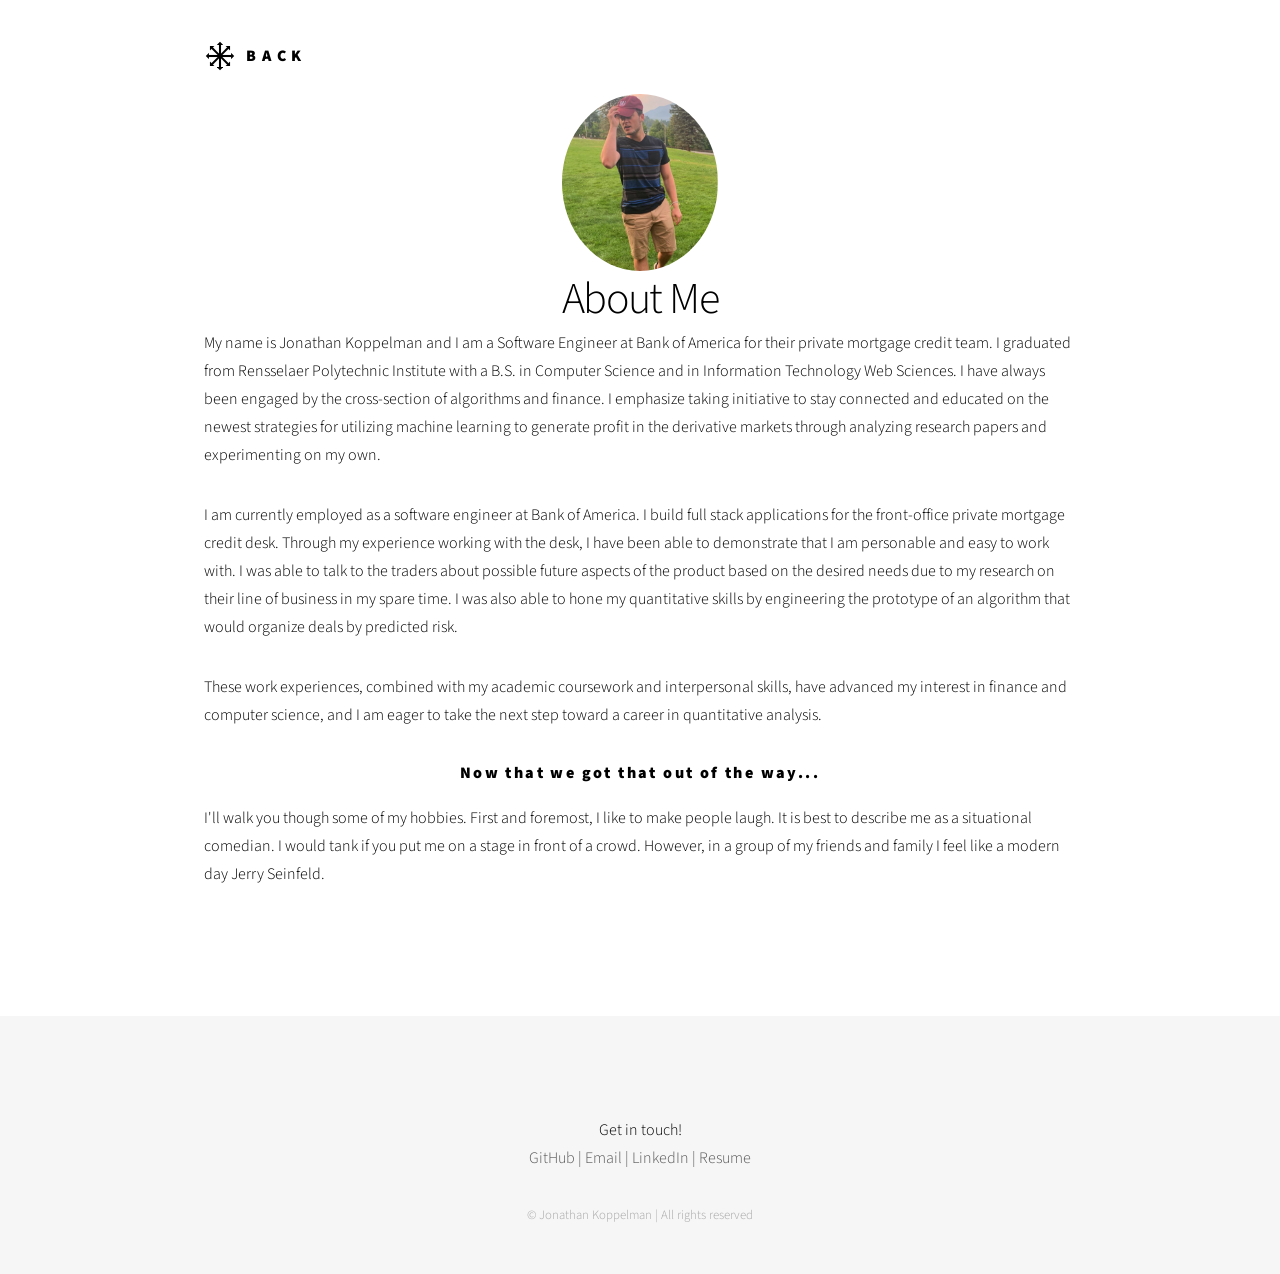
==== aboutMe.html @ 5f38b993 "first website push" ====
<!DOCTYPE HTML>
<html>
    <head>
        <title>About Me - Jonathan Koppelman</title>
        <meta charset="utf-8" />
        <meta name="viewport" content="width=device-width, initial-scale=1" />
        <link rel="stylesheet" href="assets/css/main.css" />

        <script>
            (function(i,s,o,g,r,a,m){i['GoogleAnalyticsObject']=r;i[r]=i[r]||function(){
            (i[r].q=i[r].q||[]).push(arguments)},i[r].l=1*new Date();a=s.createElement(o),
            m=s.getElementsByTagName(o)[0];a.async=1;a.src=g;m.parentNode.insertBefore(a,m)
            })(window,document,'script','https://www.google-analytics.com/analytics.js','ga');

            ga('create', 'UA-92519809-1', 'auto');
            ga('send', 'pageview');

        </script>

    </head>
    <body>
        <!-- Wrapper -->
            <div id="wrapper">

                <!-- Header -->
                    <header id="header">
                        <div class="inner">

                            <!-- Logo -->
                                <a href="index.html" class="logo">
                                    <span class="symbol"><img src="images/Chaos_star.svg" alt="" /></span><span class="title">BACK</span>
                                </a>

                        </div>
                    </header>

                <!-- Main -->
                    <div id="main">
                        <div class="inner">
                            
                            <div id="center">
                                <img class="circular--square" src="images/headshot.PNG" />
                            </div>
                            <h1>About Me</h1>
                            <p>My name is Jonathan Koppelman and I am a Software Engineer at Bank of America for their private mortgage credit team. I graduated from Rensselaer Polytechnic Institute with a B.S. in Computer Science and in Information Technology Web Sciences. 
                                I have always been engaged by the cross-section of algorithms and finance. I emphasize taking initiative to stay connected and educated on the newest strategies for utilizing machine learning to generate profit in the derivative markets through 
                                analyzing research papers and experimenting on my own.</p>
                            <p>I am currently employed as a software engineer at Bank of America. I build full stack applications for the front-office private mortgage credit desk. Through my experience working with the desk, I have been able to demonstrate that I am personable and easy to work with. 
                                I was able to talk to the traders about possible future aspects of the product based on the desired needs due to my research on their line of business in my spare time. 
                                I was also able to hone my quantitative skills by engineering the prototype of an algorithm that would organize deals by predicted risk. </p>
                            <p>These work experiences, combined with my academic coursework and interpersonal skills, have advanced my interest in finance and computer science, and I am eager to take the next step toward a career in quantitative analysis.</p>  
                            
                            <div id="center">
                                <h3><strong>Now that we got that out of the way...</strong></h3>
                            </div>
                            
                            <p>I'll walk you though some of my hobbies. First and foremost, I like to make people laugh. It is best to describe me as a situational comedian. I would tank if you put me on a stage in front of a crowd. However, in a group of my friends and family
                                I feel like a modern day Jerry Seinfeld. 
                            </p>
                        </div>
                    </div>
                <!-- Footer -->
                <footer id="footer">
                    <div class="inner">
                        <section>
                            <div id="center">
                                <p style="margin:0">Get in touch!</p>
                                <a href="https://github.com/jonathankopp" target="#" class="icon style2 fa-github"><span class="label">GitHub |</span></a>
                                <!--<a href="tel:" class="icon style2 fa-phone"><span class="label">Phone |</span></a></li>-->
                                <a href="mailto:jonathan.koppelm@gmail.com?Subject=Query to Connect" class="icon style2 fa-envelope-o"><span class="label"> Email |</span></a>
                                <a href="https://www.linkedin.com/in/jonathan-koppelman-53009812b/" target="#" class="icon style2 fa-envelope-o"><span > LinkedIn |</span></a>
                                <a href="assets/general/JonathanResume.pdf" target="#" download class="icon style2 fa-envelope-o"><span > Resume</span></a>
                            </div>
                        </section>
                    </div>
                    <p></p>

                    <div class="inner">
                        <section>
                            <ul class="copyright">
                                <li>&copy; Jonathan Koppelman | All rights reserved</li>
                            </ul>
                        </section>
                    </div>
                </footer>

            </div>

        <!-- Scripts -->
            <script src="assets/js/jquery.min.js"></script>
            <script src="assets/js/skel.min.js"></script>
            <script src="assets/js/util.js"></script>
            <!--[if lte IE 8]><script src="assets/js/ie/respond.min.js"></script><![endif]-->
            <script src="assets/js/main.js"></script>

    </body>
</html>
---- assets/css/main.css ----
@import url("https://fonts.googleapis.com/css?family=Source+Sans+Pro:300,700,900");


	html, body, div, span, applet, object, iframe, h1, h3, h4, h5, h6, p, blockquote, pre, a, abbr, acronym, address, big, cite, code, del, dfn, em, img, ins, kbd, q, s, samp, small, strike, strong, sub, sup, tt, var, b, u, i, center, dl, dt, dd, ol, ul, li, fieldset, form, label, legend, table, caption, tbody, tfoot, thead, tr, th, td, article, aside, details, embed, figure, figcaption, footer, header, hgroup, menu, nav, output, ruby, section, summary, time, mark, audio, video {
		margin: 0;
		padding: 0;
		border: 0;
		font-size: 100%;
		font: inherit;
		vertical-align: baseline;
	}

	h2,h1{
		margin: 0;
		padding: 0;
		border: 0;
		font-size: 100%;
		font: inherit;
		vertical-align: baseline;
		text-align: center;
	}

	article, aside, details, figcaption, figure, footer, header, hgroup, menu, nav, section {
		display: block;
	}

	body {
		line-height: 1;
	}

	ol, ul {
		list-style: none;
	}

	blockquote, q {
		quotes: none;
	}

	blockquote:before, blockquote:after, q:before, q:after {
		content: '';
		content: none;
	}

	table {
		border-collapse: collapse;
		border-spacing: 0;
	}

	body {
		-webkit-text-size-adjust: none;
	}

/* Box Model */

	*, *:before, *:after {
		-moz-box-sizing: border-box;
		-webkit-box-sizing: border-box;
		box-sizing: border-box;
	}

/* Type */
	body, input, select, textarea {
		color: #000000;/*#585858;*/

		font-family: "Source Sans Pro", Helvetica, sans-serif;
		font-size: 16pt;
		font-weight: 300;
		line-height: 1.75;
	}

	a {
		text-decoration: none;
		color: #585858;
		border-bottom: dotted 1px rgba(88, 88, 88, 0.5);
	}
	a:hover {
		border-bottom-color: transparent;
		color: #f2849e;
	}

	strong, b {
		font-weight: 900;
	}

	em, i {
		font-style: italic;
	}

	p {
		margin: 0 0 2em 0;
	}

	h1 {
		font-size: 2.75em;
		/*font-weight: 700;*/
		line-height: 1.3;
		/*margin: 0 0 1em 0;*/
		letter-spacing: -0.035em;
	}

	h1 a {
		color: inherit;
	}

	h2, h3, h4, h5, h6 {
		/*font-weight: 900;*/
		line-height: 1.5;
		margin: 0 0 1.2em 0;
		/*text-transform: uppercase;*/
		letter-spacing: 0.15em;
	}

	h2 a, h3 a, h4 a, h5 a, h6 a {
		color: inherit;
	}

	h2 {
		font-size: 1.1em;
	}

	h3 {
		font-size: 1em;
	}

	h4, h5, h6 {
		font-size: 0.8em;
	}

	blockquote {
		border-left: solid 4px #c9c9c9;
		font-style: italic;
		margin: 0 0 2em 0;
		padding: 0.5em 0 0.5em 2em;
	}

	code {
		background: rgba(144, 144, 144, 0.075);
		border-radius: 4px;
		border: solid 1px #c9c9c9;
		font-family: "Courier New", monospace;
		font-size: 0.9em;
		margin: 0 0.25em;
		padding: 0.25em 0.65em;
	}

	pre {
		-webkit-overflow-scrolling: touch;
		font-family: "Courier New", monospace;
		font-size: 0.9em;
		margin: 0 0 2em 0;
	}

	pre code {
		display: block;
		line-height: 1.75;
		padding: 1em 1.5em;
		overflow-x: auto;
	}

	.align-left {
		text-align: left;
	}

	.align-center {
		text-align: center;
	}

	.align-right {
		text-align: right;
	}
	
	.circular--square {
		border-radius: 50%;
		height: 18%;
		width: 18%;
	}



/* Icon */

	.icon {
		text-decoration: none;
		border-bottom: none;
		position: relative;
	}

		.icon:before {
			-moz-osx-font-smoothing: grayscale;
			-webkit-font-smoothing: antialiased;
			font-family: FontAwesome;
			font-style: normal;
			font-weight: normal;
			text-transform: none !important;
		}

		.icon > .label {
			/*display: none;*/
		}

/* Box */

	.box {
		border-radius: 4px;
		border: solid 1px #c9c9c9;
		margin-bottom: 2em;
		padding: 1.5em;
	}

		.box > :last-child,
		.box > :last-child > :last-child,
		.box > :last-child > :last-child > :last-child {
			margin-bottom: 0;
		}

		.box.alt {
			border: 0;
			border-radius: 0;
			padding: 0;
		}

/* Image */

	.image {
		border-radius: 4px;
		border: 0;
		display: inline-block;
		position: relative;

		background-color: #797b7f;

	}

		.image img {
			border-radius: 4px;
			display: block;
		}

		.image.left, .image.right {
			max-width: 40%;
		}

			.image.left img, .image.right img {
				width: 100%;
			}

		.image.left {
			float: left;
			padding: 0 1.5em 1em 0;
			top: 0.25em;
		}

		.image.right {
			float: right;
			padding: 0 0 1em 1.5em;
			top: 0.25em;
		}

		.image.fit {
			display: block;
			margin: 0 0 2em 0;
			width: 100%;
		}

			.image.fit img {
				width: 100%;
			}

		.image.main {
			display: block;
			margin: 0 0 3em 0;
			width: 100%;
		}

			.image.main img {
				width: 100%;
			}


/* Tiles */

	.tiles {
		display: -moz-flex;
		display: -webkit-flex;
		display: -ms-flex;
		display: flex;
		-moz-flex-wrap: wrap;
		-webkit-flex-wrap: wrap;
		-ms-flex-wrap: wrap;
		flex-wrap: wrap;
		postiion: relative;
		margin: -2.5em 0 0 -2.5em;
	}

		.tiles article {
			position: relative;
			width: calc(33.33333% - 2.5em);
			margin: 2.5em 0 0 2.5em;
		}

			.tiles article > .image {
				-moz-transition: -moz-transform 0.5s ease;
				-webkit-transition: -webkit-transform 0.5s ease;
				-ms-transition: -ms-transform 0.5s ease;
				transition: transform 0.5s ease;
				position: relative;
				display: block;
				width: 100%;
				border-radius: 4px;
				overflow: hidden;
			}

				.tiles article > .image img {
					display: block;
					width: 100%;
				}

				.tiles article > .image:before {
					-moz-pointer-events: none;
					-webkit-pointer-events: none;
					-ms-pointer-events: none;
					pointer-events: none;
					-moz-transition: background-color 0.5s ease, opacity 0.5s ease;
					-webkit-transition: background-color 0.5s ease, opacity 0.5s ease;
					-ms-transition: background-color 0.5s ease, opacity 0.5s ease;
					transition: background-color 0.5s ease, opacity 0.5s ease;
					content: '';
					display: block;
					position: absolute;
					top: 0;
					left: 0;
					width: 100%;
					height: 100%;
					opacity: 1.0;
					z-index: 1;
					opacity: 0.8;
				}

				.tiles article > .image:after {
					-moz-pointer-events: none;
					-webkit-pointer-events: none;
					-ms-pointer-events: none;
					pointer-events: none;
					-moz-transition: opacity 0.5s ease;
					-webkit-transition: opacity 0.5s ease;
					-ms-transition: opacity 0.5s ease;
					transition: opacity 0.5s ease;
					content: '';
					display: block;
					position: absolute;
					top: 0;
					left: 0;
					width: 100%;
					height: 100%;
					background-position: center;
					background-repeat: no-repeat;
					background-size: 100% 100%;
					opacity: 0.25;
					z-index: 2;
				}

			.tiles article > a {
				display: -moz-flex;
				display: -webkit-flex;
				display: -ms-flex;
				display: flex;
				-moz-flex-direction: column;
				-webkit-flex-direction: column;
				-ms-flex-direction: column;
				flex-direction: column;
				-moz-align-items: center;
				-webkit-align-items: center;
				-ms-align-items: center;
				align-items: center;
				-moz-justify-content: center;
				-webkit-justify-content: center;
				-ms-justify-content: center;
				justify-content: center;
				-moz-transition: background-color 0.5s ease, -moz-transform 0.5s ease;
				-webkit-transition: background-color 0.5s ease, -webkit-transform 0.5s ease;
				-ms-transition: background-color 0.5s ease, -ms-transform 0.5s ease;
				transition: background-color 0.5s ease, transform 0.5s ease;
				position: absolute;
				top: 0;
				left: 0;
				width: 100%;
				height: 100%;
				padding: 1em;
				border-radius: 4px;
				border-bottom: 0;
				color: #ffffff;
				text-align: center;
				text-decoration: none;
				z-index: 3;
			}

				.tiles article > a > :last-child {
					margin: 0;
				}

				.tiles article > a:hover {
					color: #ffffff !important;
				}

				.tiles article > a h2 {
					margin: 0;
				}

				.tiles article > a .content {
					-moz-transition: max-height 0.5s ease, opacity 0.5s ease;
					-webkit-transition: max-height 0.5s ease, opacity 0.5s ease;
					-ms-transition: max-height 0.5s ease, opacity 0.5s ease;
					transition: max-height 0.5s ease, opacity 0.5s ease;
					width: 100%;
					max-height: 0;
					line-height: 1.5;
					margin-top: 0.35em;
					opacity: 0;
				}

					.tiles article > a .content > :last-child {
						margin-bottom: 0;
					}

			/* .tiles article.tile > .image:before {
				background-color: #797b7f;
			} */

			.tiles article.tile > .image:before {
				background-color: inherit;
			}

			body:not(.is-touch) .tiles article:hover > .image {
				-moz-transform: scale(1.1);
				-webkit-transform: scale(1.1);
				-ms-transform: scale(1.1);
				transform: scale(1.1);
			}

				body:not(.is-touch) .tiles article:hover > .image:before {
					background-color: #333333;
					opacity: 0.35;
				}

				body:not(.is-touch) .tiles article:hover > .image:after {
					opacity: 0;
				}

			body:not(.is-touch) .tiles article:hover .content {
				max-height: 15em;
				opacity: 1;
			}

/* Header */

	#header {
		padding: 2.5em 0 0.1em 0 ;
	}

		#header .logo {
			display: block;
			border-bottom: 0;
			color: inherit;
			font-weight: 900;
			letter-spacing: 0.35em;
			margin: 0 0 0em 0;
			text-decoration: none;
			text-transform: uppercase;
			display: inline-block;
		}

			#header .logo > * {
				display: inline-block;
				vertical-align: middle;
			}

			#header .logo .symbol {
				margin-right: 0.65em;
			}

				#header .logo .symbol img {
					display: block;
					width: 2em;
					height: 2em;
					/* border-radius: 50%; */
				}

		#header nav {
			position: fixed;
			right: 2em;
			top: 2em;
			z-index: 10000;
		}

			#header nav ul {
				display: -moz-flex;
				display: -webkit-flex;
				display: -ms-flex;
				display: flex;
				-moz-align-items: center;
				-webkit-align-items: center;
				-ms-align-items: center;
				align-items: center;
				list-style: none;
				margin: 0;
				padding: 0;
			}

				#header nav ul li {
					display: block;
					padding: 0;
				}

					#header nav ul li a {
						display: block;
						position: relative;
						height: 3em;
						line-height: 3em;
						padding: 0 1.5em;
						background-color: rgba(255, 255, 255, 0.5);
						border-radius: 4px;
						border: 0;
						font-size: 0.8em;
						font-weight: 900;
						letter-spacing: 0.35em;
						text-transform: uppercase;
					}

					#header nav ul li a[href="#menu"] {
						-webkit-tap-highlight-color: transparent;
						width: 4em;
						text-indent: 4em;
						font-size: 1em;
						overflow: hidden;
						padding: 0;
						white-space: nowrap;
					}

/* Main */

	#main {
		padding: 0em 0 6em 0 ;
	}

/* Footer */

	#footer {
		padding: 2em 0 2em 0 ;
		background-color: #f6f6f6;
		margin: auto;
	}

		#footer > .inner {
			display: -moz-flex;
			display: -webkit-flex;
			display: -ms-flex;
			display: flex;
			-moz-flex-wrap: wrap;
			-webkit-flex-wrap: wrap;
			-ms-flex-wrap: wrap;
			flex-wrap: wrap;
			-moz-flex-direction: row;
			-webkit-flex-direction: row;
			-ms-flex-direction: row;
			flex-direction: row;


			position: relative;
    	margin: 0 auto;

		}

			#footer > .inner section {
				margin: 0 auto;
			}

			#footer > .inner .copyright {
				margin-top: 5em;
				list-style: none;
				font-size: 0.8em;
				color: rgba(88, 88, 88, 0.5);
    		text-align: center;
    		margin: 0 auto;
			}
				#footer > .inner .copyright a {
					color: inherit;
				}
				#footer > .inner .copyright li {
					display: inline-block;
					border-left: solid 1px rgba(88, 88, 88, 0.15);
					line-height: 1;
					padding: 0 0 0 1em;
					margin: 0 0 0 1em;
				}
				#footer > .inner .copyright li:first-child {
					border-left: 0;
					padding-left: 0;
					margin-left: 0;
				}

/* Wrapper */

	#wrapper > * > .inner {
		width: 100%;
		max-width: 68em;
		margin: 0 auto;
		padding: 0 6.75em;
	}

/* Images Div in text */
#center {
	padding: 0;
	margin-left: auto;
	margin-right: auto;
	margin-top: 20px;
	text-align: center;
}
/* #center img {
	height: auto;
	max-width: 370px;
	vertical-align: middle;
} */


#center img {
	height: auto;
	max-width: 100%;
	vertical-align: middle;
	/*height: 720px;
	width: 1280px;
	vertical-align: left;*/
}


/* Sidebar -- NOT USING BELOW THIS YET */

#metadata {
	margin: 			0px 20px 60px 20px;
	padding: 			50px 0 0 0;
	border-top:			1px solid rgb(200,200,200);
}
#metadata li {
	margin-bottom: 		30px;
}
#metadata a {
	font-weight:		400;
}

/* outside links stay bold (since they aren't to sort terms) */
#metadata a.outside-link, #resources a, #notes a {
	font-weight:		600;
}
#meta-project-name {
	display: 			none;		/* activated when "sticking" to top */
}

/* Artwork */

#artwork {
	padding: 			0 20px 20px 20px;
}
#artwork h1 {
	margin:				0.75em 0 0.3em 0;
}
#artwork p, #experiments p {
	margin-bottom: 		2em;
	text-align: 		justify;
}
#artwork p+p, #experiments p+p {
	text-indent: 		2em;
}
#artwork img:nth-child(n+2), #artwork img + p {
	margin-top: 40px;
}
.no-indent {
	text-indent:		0 !important;
	margin-bottom: 		1em !important;
}
.project-link {
	margin-bottom:		2em;
}
.imagesTwoUp {
	width: 				45%;
}
.imagesTwoUp:nth-child(even) {
	margin-left: 		4%;
}
.normalList {
	margin-top: -0.8em;
	list-style: disc inside none;
}




/* 404 PAGE */
#page-not-found {
	text-align:  		center;
	margin-bottom:  	50px;
	padding-top: 		30px;
	line-height:  		4em;
}



/* Media Conditions */

@media screen and (max-width: 1680px) {
	body, input, select, textarea {
		font-size: 14pt;
	}

}

@media screen and (max-width: 1280px) {

	body, input, select, textarea {
		font-size: 12pt;
	}

	.tiles {
		margin: -1.25em 0 0 -1.25em;
	}

	.tiles article {
		width: calc(33.33333% - 1.25em);
		margin: 1.25em 0 0 1.25em;
	}

	#footer {
		padding: 5em 0 3em 0 ;
	}

}

@media screen and (max-width: 980px) {

	.tiles {
		margin: -2.5em 0 0 -2.5em;
	}

	.tiles article {
		width: calc(50% - 2.5em);
		margin: 2.5em 0 0 2.5em;
	}


	h1 br, h2 br, h3 br, h4 br, h5 br, h6 br {
		display: none;
	}

}

@media screen and (max-width: 736px) {

	.tiles {
		margin: -1.25em 0 0 -1.25em;
	}

	.tiles article {
		width: calc(50% - 1.25em);
		margin: 1.25em 0 0 1.25em;
	}

	.tiles article:hover > .image {
		-moz-transform: scale(1.0);
		-webkit-transform: scale(1.0);
		-ms-transform: scale(1.0);
		transform: scale(1.0);
	}
	.image.main {
		margin: 0 0 2em 0;
	}

	h1 {
		font-size: 2em;
		margin: 0 0 1em 0;
	}

	h2 {
		font-size: 1em;
	}

	h3 {
		font-size: 0.8em;
	}

	#main {
		padding: 0em 0 4em 0 ;
	}

	#footer {
		padding: 3em 0 1em 0 ;
	}
	#footer > .inner {
		-moz-flex-direction: column;
		-webkit-flex-direction: column;
		-ms-flex-direction: column;
		flex-direction: column;
	}
	#footer > .inner .copyright {
		margin-top: 3em;
	}
	#wrapper > * > .inner {
		padding: 0 1.25em;
	}

}

@media screen and (max-width: 480px) {
	.tiles {
		margin: 0;
	}
	.tiles article {
		width: 100%;
		margin: 1.25em 0 0 0;
	}
	#footer > .inner .copyright {
		margin-top: 3em;
	}
	#footer > .inner .copyright li {
		border-left: 0;
		padding-left: 0;
		margin: 0.75em 0 0 0;
		display: block;
		line-height: inherit;
	}

}

@media screen and (max-width: 360px) {

	h1 {
		font-size: 1.75em;
	}
}
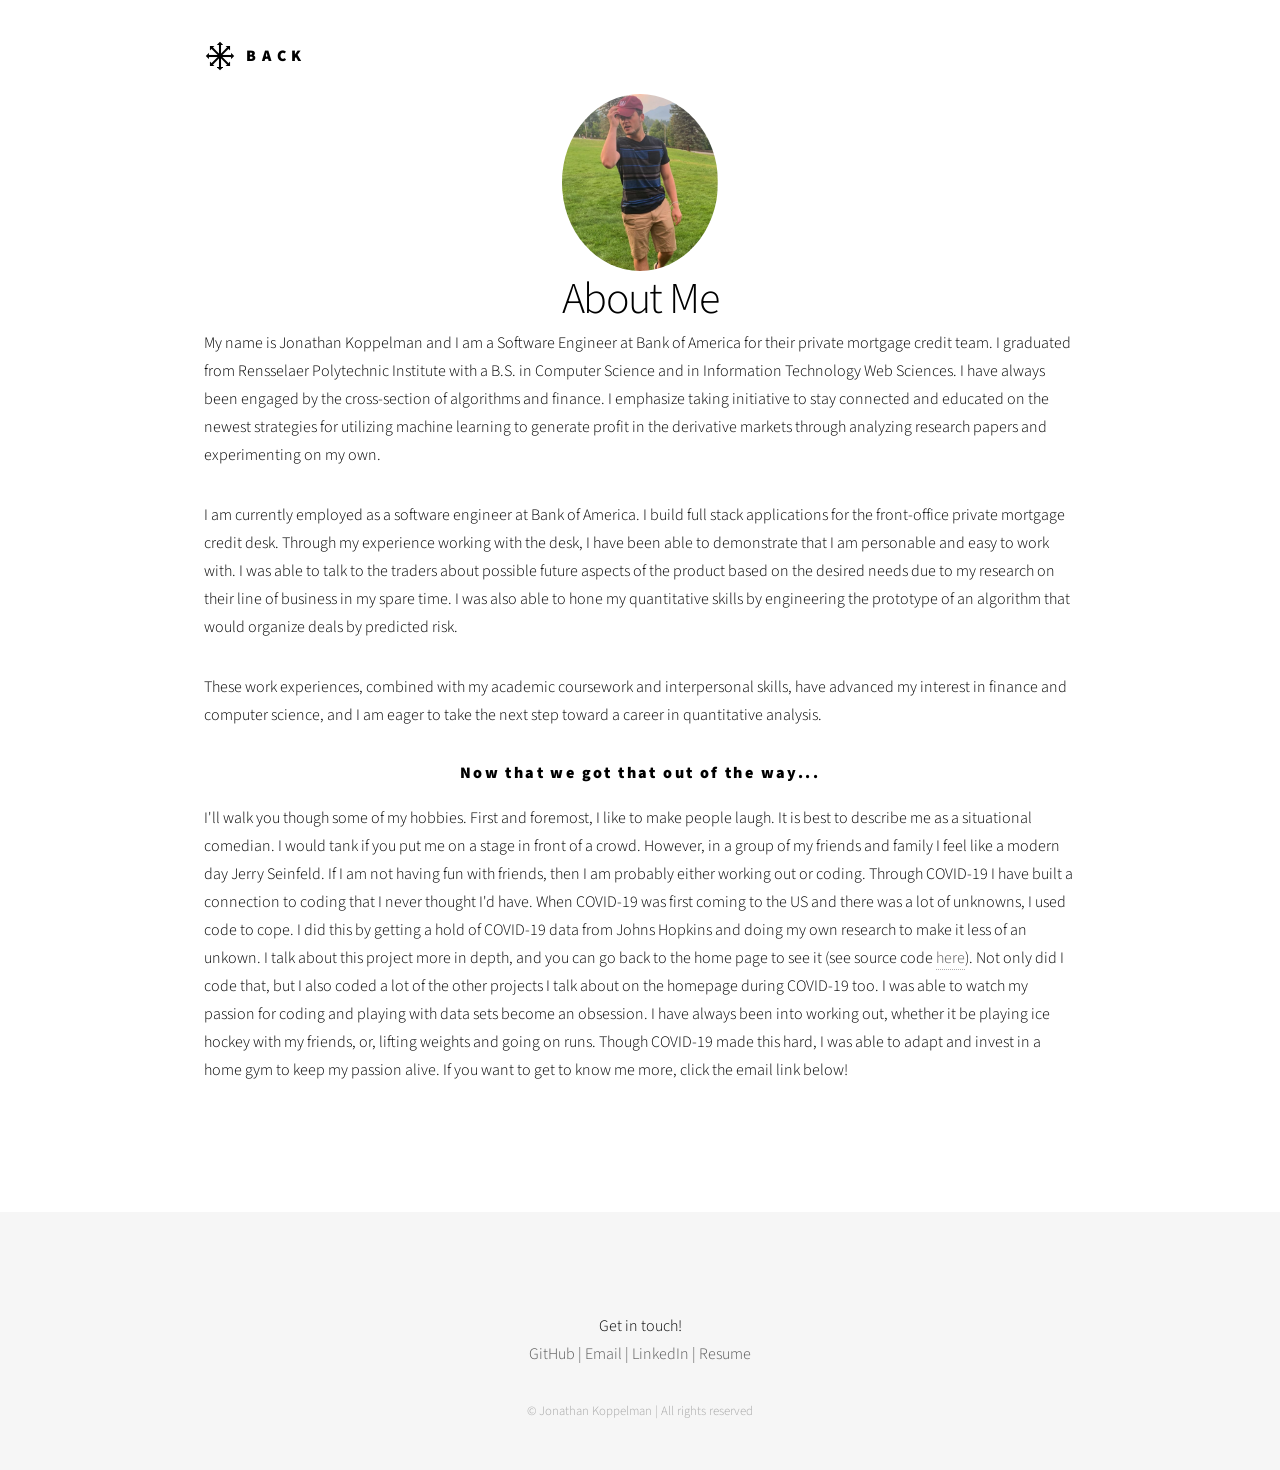
==== commit e8fa189c: "adsfa" ====
--- a/aboutMe.html
+++ b/aboutMe.html
@@ -55,7 +55,10 @@
                             </div>
                             
                             <p>I'll walk you though some of my hobbies. First and foremost, I like to make people laugh. It is best to describe me as a situational comedian. I would tank if you put me on a stage in front of a crowd. However, in a group of my friends and family
-                                I feel like a modern day Jerry Seinfeld. 
+                                I feel like a modern day Jerry Seinfeld. If I am not having fun with friends, then I am probably either working out or coding. Through COVID-19 I have built a connection to coding that I never thought I'd have. When COVID-19 was first coming to the US
+                                and there was a lot of unknowns, I used code to cope. I did this by getting a hold of COVID-19 data from Johns Hopkins and doing my own research to make it less of an unkown. I talk about this project more in depth, and you can go back to the home page
+                                to see it (see source code <a href="https://github.com/jonathankopp/COVID-19">here</a>). Not only did I code that, but I also coded a lot of the other projects I talk about on the homepage during COVID-19 too. I was able to watch my passion for coding and playing with data sets become an obsession. 
+                                I have always been into working out, whether it be playing ice hockey with my friends, or, lifting weights and going on runs. Though COVID-19 made this hard, I was able to adapt and invest in a home gym to keep my passion alive. If you want to get to know me more, click the email link below!
                             </p>
                         </div>
                     </div>
